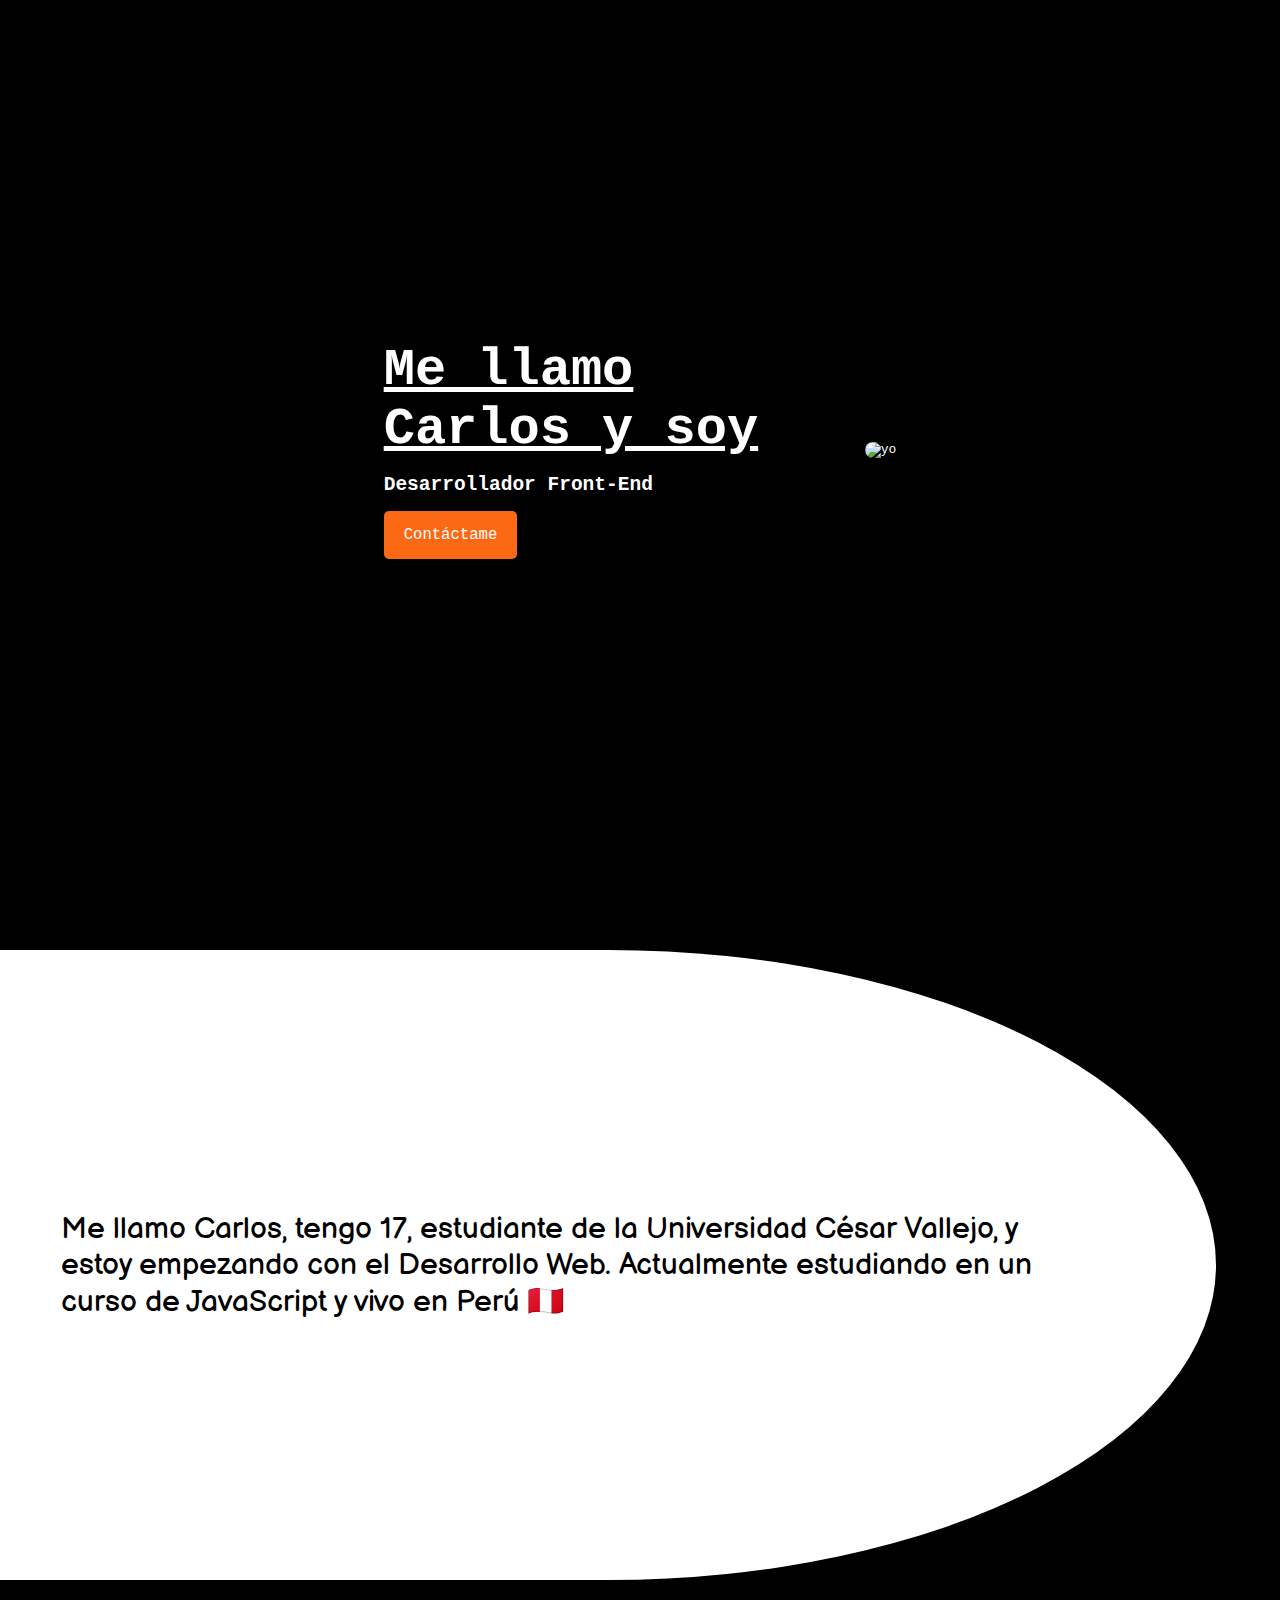
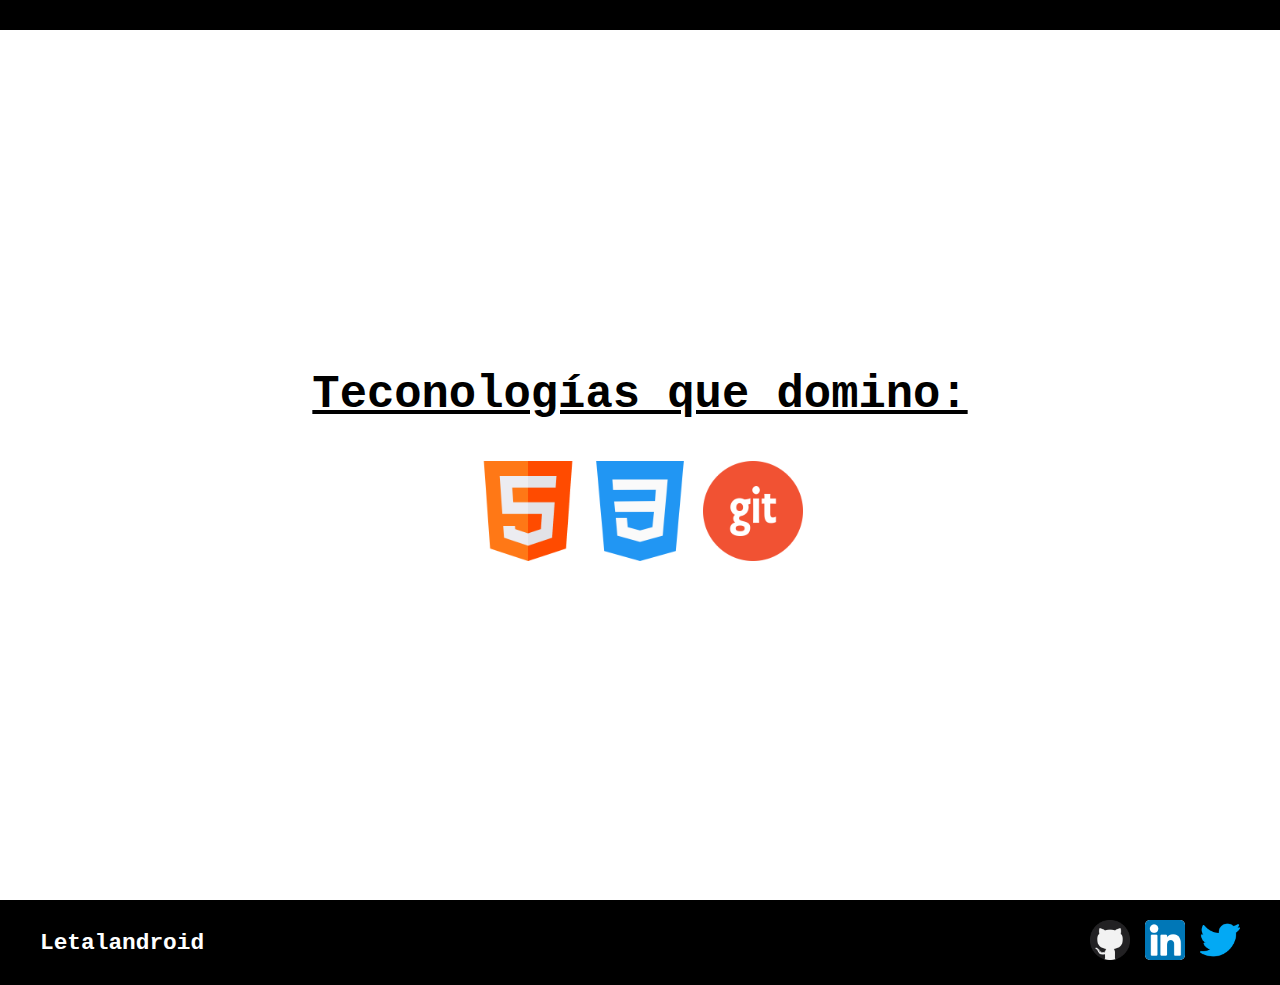
==== index.html @ f81e3a0b "Update 24-11-21" ====
<!DOCTYPE html>
<html lang="es">

<head>
  <title>Letalandroid</title>
  <meta charset="utf-8" />
  <meta property="og:title" content="Letalandroid | Home" />
  <meta property="og:description" content="Mi blog personal" />
  <meta property="og:type" content="Página web" />
  <meta property="og:url" content="https://www.letalandroid.ml" />
  <meta property="og:image" content="https://www.letalandroid.ml/src/background.jpg" />
  <link rel="stylesheet" href="css/styles.css" />
  <link rel="shortcut icon" href="src/img/logo.ico" type="image/x-icon">
  <!--Fuente para el párrafo!-->
  <link rel="preconnect" href="https://fonts.gstatic.com" />
  <link href="https://fonts.googleapis.com/css2?family=Balsamiq+Sans&display=swap" rel="stylesheet" />
  <meta name="viewport" content="width=device-width, initial-scale=1">
</head>

<body id="inicio">
  <header>
    <div class="header-h">
      <h1>Me llamo Carlos y soy</h1>
      <h2>Desarrollador Front-End</h2>
      <a class="btn" href="#redes">
        <input class="contact" type="button" value="Contáctame">
      </a>
    </div>
    <div class="yo-container">
      <img class="yo" src="src/img/yo 1-1.jpeg" alt="yo">
    </div>
  </header>
  <main>
    <section class="description">
      <p class="p">
        Me llamo Carlos, tengo 17, estudiante de la Universidad César Vallejo, y estoy empezando con el Desarrollo Web.
        Actualmente estudiando en un curso de JavaScript y vivo en Perú 🇵🇪
      </p>
    </section>
    <section class="tecnologies">
      <h2>Teconologías que domino:</h2>
      <div class="tecno-logos">
        <img src="src/img/logos/html.png" alt="html" title="HTML">
        <img src="src/img/logos/css.png" alt="css" title="CSS">
        <img src="src/img/logos/git.png" alt="git" title="GIT">
      </div>
    </section>
  </main>
  <footer id="redes">
    <h3>Letalandroid</h3>
    <div class="redes">
      <a href="https://github.com/Letalandroid" target="_blank">
        <img class="redes-logo" src="src/img/logos/github.png" alt="github">
      </a>
      <a href="https://www.linkedin.com/in/letalandroid/" target="_blank">
        <img class="redes-logo linkedin" src="src/img/logos/linkedin.png" alt="linkedin">
      </a>
      <a href="https://twitter.com/letalandroid" target="_blank">
        <img class="redes-logo" src="src/img/logos/twitter.png" alt="twitter">
      </a>
    </div>
  </footer>
</body>

</html>
---- css/styles.css ----
* {

  margin: 0;
  padding: 0;
  font-family: monospace;

}

html {
  scroll-behavior: smooth;
}

body {  
  background-color: #000;
}

header {
  width: 100%;
  height: 100vh;
  display: flex;
  justify-content: center;
  align-items: center;
  color: #fff;
}

.btn {
  width: 130px;
}

.btn input {
  padding: 15px 20px;
  font-size: 1.2em;
  border: none;
  border-radius: 5px;
  color: #fff;
  background-color: rgb(252, 105, 21);

}

.btn input:hover {
  cursor: pointer;
  background-color: rgba(252, 105, 21, .9);
}

h1 {
  font-size: 4em;
  text-decoration: underline;
}

h1, h2 {
  margin-bottom: 15px;
}

.header-h {
  width: 35em;
  display: flex;
  flex-direction: column;
  justify-content: space-between;
  margin-right: 2em;
}

.yo {
  width: 20em;
  border-radius: 10px;
}

.description {
  height: 70vh;
  margin: 50px 0;
  margin-right: 5%;
  display: flex;
  align-items: center;
  background-color: #fff;
  border-radius: 0 50% 50% 0;
}

.p {
  font-size: 30px;
  font-family: "Balsamiq Sans", "Cursive";
  width: 80%;
  margin-left: 5%;
}

.tecnologies {
  background-color: #fff;
  padding: 20px 0 40px 0;
  display: flex;
  flex-direction: column;
  justify-content: center;
  align-items: center;
  width: 100%;
  height: 90vh;
}

.tecnologies h2 {
  font-size: 3.5em;
  text-align: center;
  text-decoration: underline;
  margin: 20px 0 40px 0;
}

.tecno-logos {
  width: 25em;
  display: flex;
  justify-content: space-between;
}

.tecno-logos img {
  width: 100px;
}

footer {
    display: flex;
    justify-content: space-between;
    align-items: center;
    font-size: 1.5em;
    padding: 20px 40px;
    color: #fff;
}

.redes {
  width: 150px;
  display: flex;
  flex-wrap: wrap;
  justify-content: space-between;
}

.redes img {
  width: 40px;
}

.linkedin {
  background-color: #fff;
  border-radius: 5px;
}

@media (max-width: 770px) {

  header {
    flex-direction: column-reverse;
    margin-top: 20px;
  }

  .header-h {
    height: 60px;
    align-items: center;
    margin-top: 20px;
  }

  .header-h h1 {
    font-size: 2.2em;
  }

  .yo {
    width: 180px;
  }

  .p {
    font-size: 1.3em;
  }

}

@media (max-width: 460px) {

  .header-h {
    width: auto;
    margin-right: 0;
  }

  .header-h h1 {
    font-size: 2em;
  }

  .header-h h2 {
    font-size: 1.3em;
  }

  .tecnologies {
    font-size: .5em;
  }

  .yo {
    width: 10em;
  }

  .tecno-logos {
    justify-content: space-evenly;
  }

  .tecno-logos img {
    width: 70px;
  }

  footer {
    font-size: 1em;
  }

  .redes {
    width: 5.5em;
  }

  .redes img {
    width: 20px;
  }

}
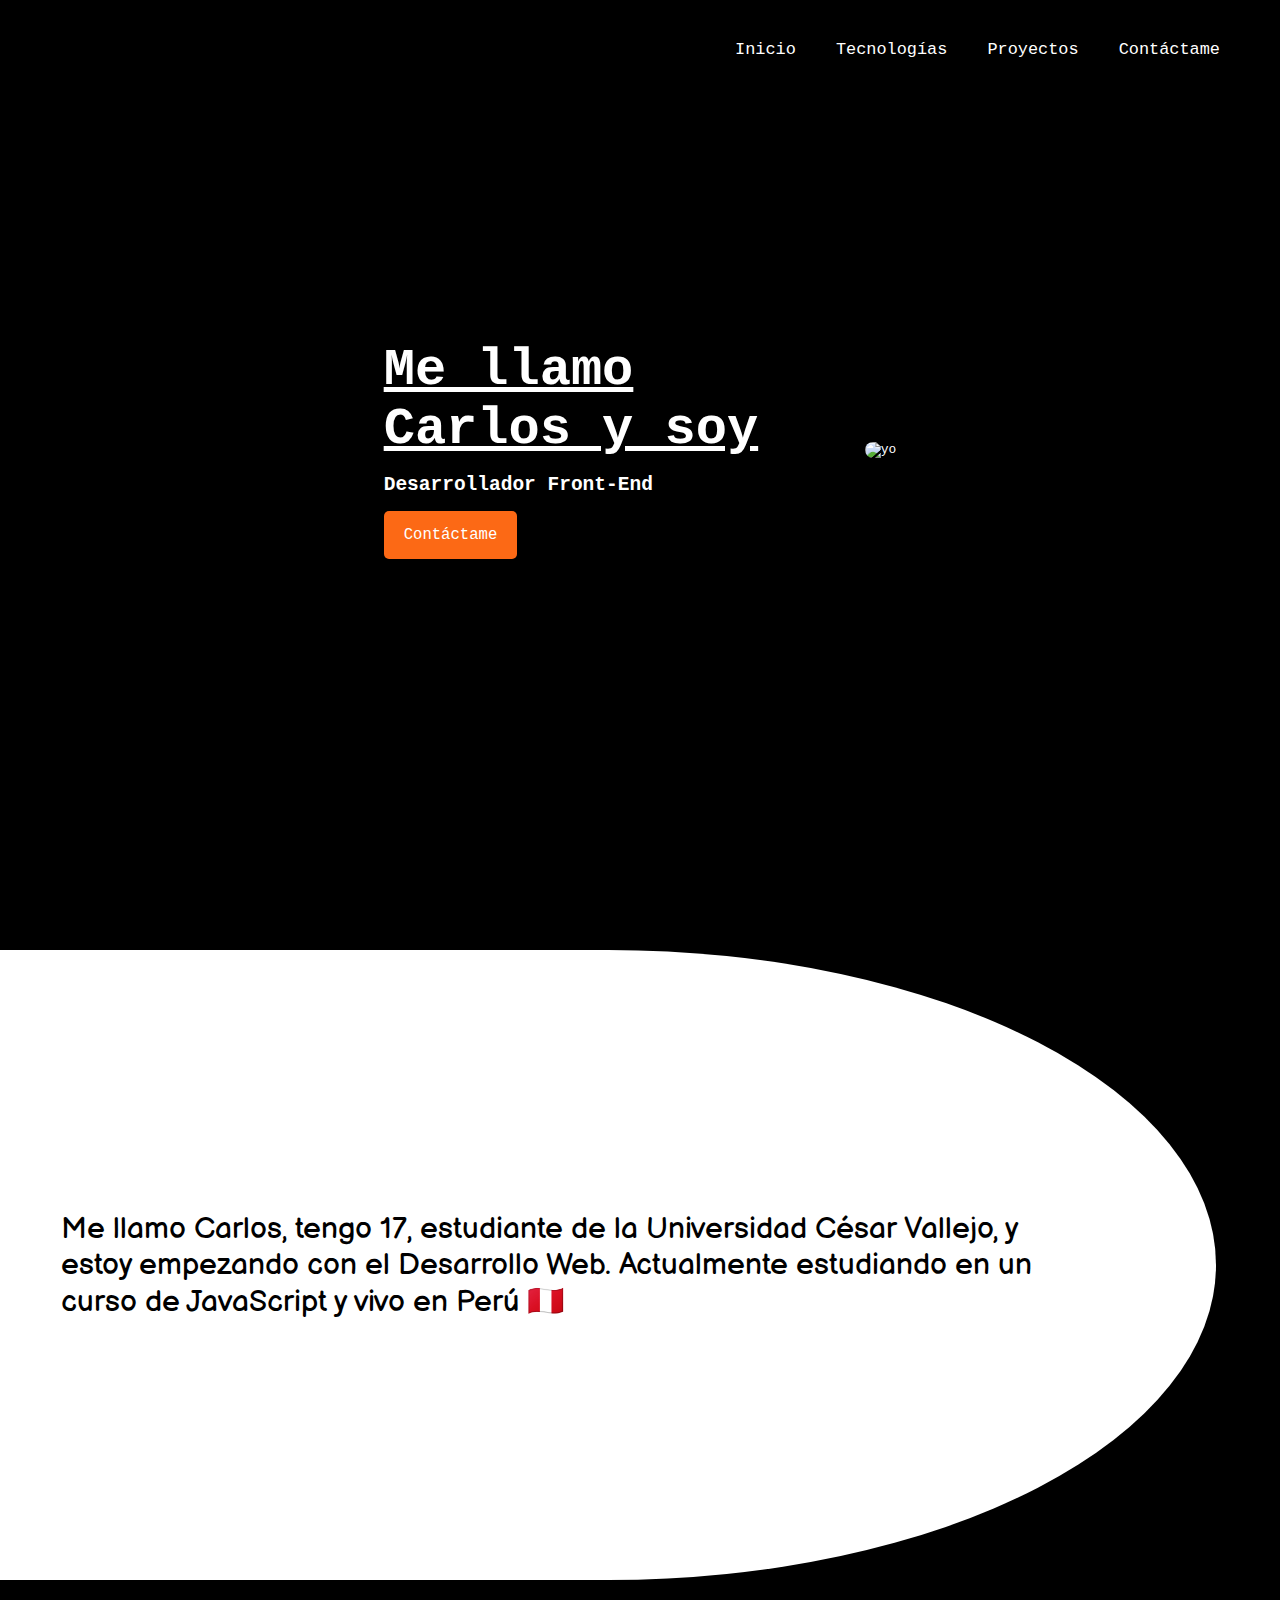
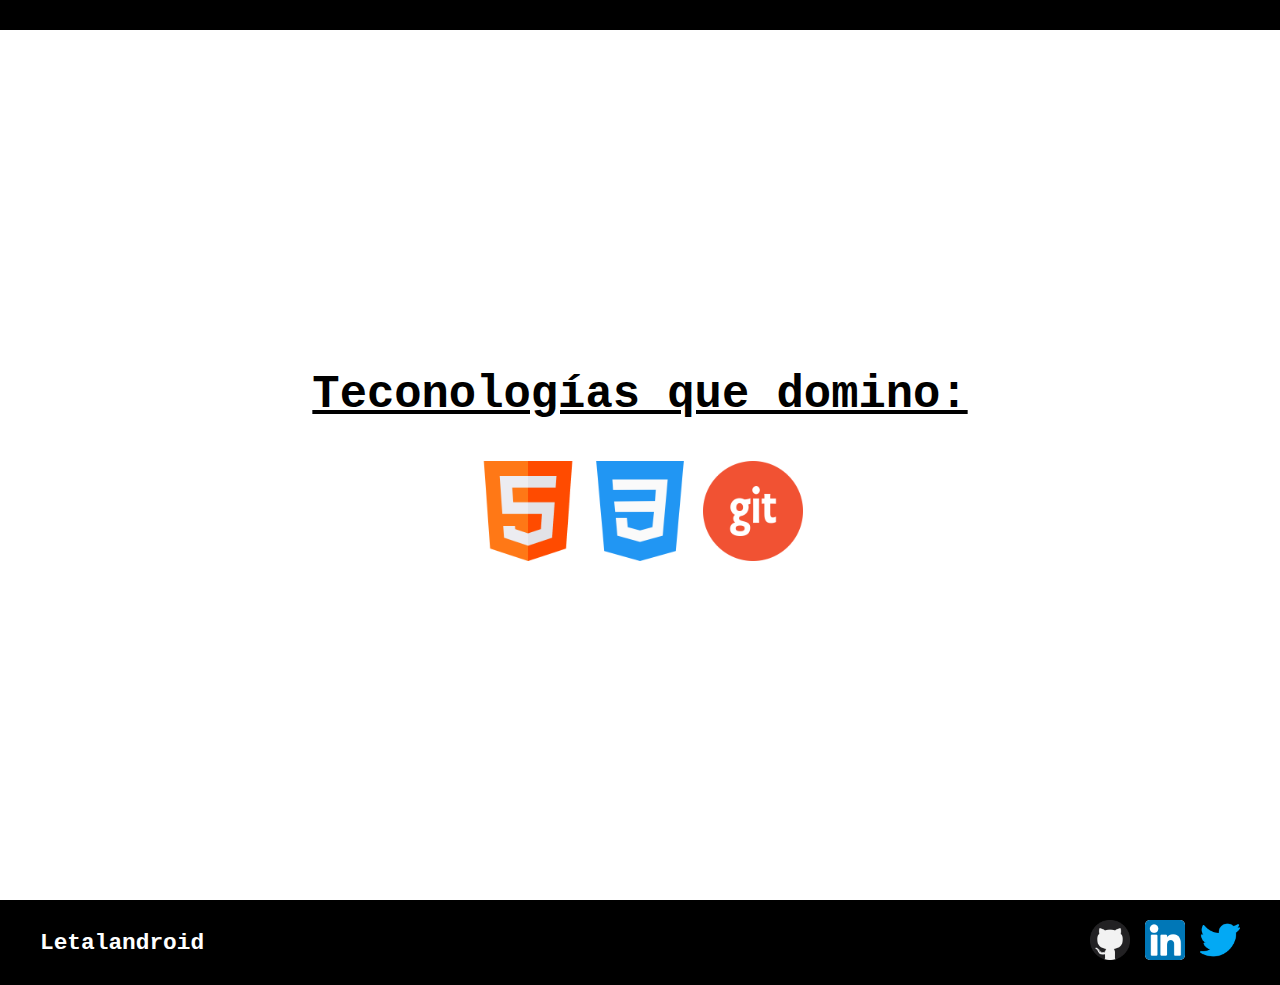
==== commit 63aca00f: "17-7-22/20-31" ====
--- a/index.html
+++ b/index.html
@@ -1,65 +1,116 @@
 <!DOCTYPE html>
 <html lang="es">
+  <head>
+    <!-- HTML Meta Tags -->
+    <title>Letalandroid | Home</title>
+    <meta name="description" content="Mi blog personal" />
 
-<head>
-  <title>Letalandroid</title>
-  <meta charset="utf-8" />
-  <meta property="og:title" content="Letalandroid | Home" />
-  <meta property="og:description" content="Mi blog personal" />
-  <meta property="og:type" content="Página web" />
-  <meta property="og:url" content="https://www.letalandroid.ml" />
-  <meta property="og:image" content="https://www.letalandroid.ml/src/background.jpg" />
-  <link rel="stylesheet" href="css/styles.css" />
-  <link rel="shortcut icon" href="src/img/logo.ico" type="image/x-icon">
-  <!--Fuente para el párrafo!-->
-  <link rel="preconnect" href="https://fonts.gstatic.com" />
-  <link href="https://fonts.googleapis.com/css2?family=Balsamiq+Sans&display=swap" rel="stylesheet" />
-  <meta name="viewport" content="width=device-width, initial-scale=1">
-</head>
+    <!-- Facebook Meta Tags -->
+    <meta property="og:url" content="https://www.letalandroid.ml/" />
+    <meta property="og:type" content="website" />
+    <meta property="og:title" content="Letalandroid | Home" />
+    <meta property="og:description" content="Mi blog personal" />
+    <meta
+      property="og:image"
+      content="https://www.letalandroid.ml/src/img/yo 1-1.jpeg"
+    />
 
-<body id="inicio">
-  <header>
-    <div class="header-h">
-      <h1>Me llamo Carlos y soy</h1>
-      <h2>Desarrollador Front-End</h2>
-      <a class="btn" href="#redes">
-        <input class="contact" type="button" value="Contáctame">
-      </a>
-    </div>
-    <div class="yo-container">
-      <img class="yo" src="src/img/yo 1-1.jpeg" alt="yo">
-    </div>
-  </header>
-  <main>
-    <section class="description">
-      <p class="p">
-        Me llamo Carlos, tengo 17, estudiante de la Universidad César Vallejo, y estoy empezando con el Desarrollo Web.
-        Actualmente estudiando en un curso de JavaScript y vivo en Perú 🇵🇪
-      </p>
-    </section>
-    <section class="tecnologies">
-      <h2>Teconologías que domino:</h2>
-      <div class="tecno-logos">
-        <img src="src/img/logos/html.png" alt="html" title="HTML">
-        <img src="src/img/logos/css.png" alt="css" title="CSS">
-        <img src="src/img/logos/git.png" alt="git" title="GIT">
+    <!-- Twitter Meta Tags -->
+    <meta
+      name="twitter:card"
+      content="https://www.letalandroid.ml/src/img/large_img.jpg"
+    />
+    <meta property="twitter:domain" content="letalandroid.ml" />
+    <meta property="twitter:url" content="https://www.letalandroid.ml/" />
+    <meta name="twitter:title" content="Letalandroid | Home" />
+    <meta name="twitter:description" content="Mi blog personal" />
+    <meta
+      name="twitter:image"
+      content="https://www.letalandroid.ml/src/img/yo 1-1.jpeg"
+    />
+
+    <link rel="stylesheet" href="src/css/styles.css" />
+    <link rel="shortcut icon" href="src/img/logo.ico" type="image/x-icon" />
+
+    <!--Fuente para el párrafo!-->
+    <link rel="preconnect" href="https://fonts.gstatic.com" />
+    <link
+      href="https://fonts.googleapis.com/css2?family=Balsamiq+Sans&display=swap"
+      rel="stylesheet"
+    />
+    <meta name="viewport" content="width=device-width, initial-scale=1" />
+    <script
+      src="https://kit.fontawesome.com/8b1c082df7.js"
+      crossorigin="anonymous"
+    ></script>
+  </head>
+
+  <body id="inicio">
+    <header>
+      <nav>
+        <li class="nav-menu">
+          <a id="menu" href="#"><em class="fas fa-bars"></em></a>
+          <input type="checkbox" id="menu-check">
+        </li>
+        <ul id="nav">
+          <li><a href="#inicio">Inicio</a></li>
+          <li><a href="#tecnologias">Tecnologías</a></li>
+          <li><a href="#proyectos">Proyectos</a></li>
+          <li><a href="#redes">Contáctame</a></li>
+        </ul>
+      </nav>
+    </header>
+    <main>
+      <div class="portada-container">
+        <div class="portada">
+          <h1>Me llamo Carlos y soy</h1>
+          <h2>Desarrollador Front-End</h2>
+          <a class="btn" href="#redes">
+            <input class="contact" type="button" value="Contáctame" />
+          </a>
+        </div>
+        <div class="yo-container">
+          <img class="yo" src="src/img/yo 1-1.jpeg" alt="yo" />
+        </div>
       </div>
-    </section>
-  </main>
-  <footer id="redes">
-    <h3>Letalandroid</h3>
-    <div class="redes">
-      <a href="https://github.com/Letalandroid" target="_blank">
-        <img class="redes-logo" src="src/img/logos/github.png" alt="github">
-      </a>
-      <a href="https://www.linkedin.com/in/letalandroid/" target="_blank">
-        <img class="redes-logo linkedin" src="src/img/logos/linkedin.png" alt="linkedin">
-      </a>
-      <a href="https://twitter.com/letalandroid" target="_blank">
-        <img class="redes-logo" src="src/img/logos/twitter.png" alt="twitter">
-      </a>
-    </div>
-  </footer>
-</body>
-
-</html>+      <section class="description">
+        <p class="p">
+          Me llamo Carlos, tengo 17, estudiante de la Universidad César Vallejo,
+          y estoy empezando con el Desarrollo Web. Actualmente estudiando en un
+          curso de JavaScript y vivo en Perú 🇵🇪
+        </p>
+      </section>
+      <section id="tecnologias" class="tecnologies">
+        <h2>Teconologías que domino:</h2>
+        <div class="tecno-logos">
+          <img src="src/img/logos/html.png" alt="html" title="HTML" />
+          <img src="src/img/logos/css.png" alt="css" title="CSS" />
+          <img src="src/img/logos/git.png" alt="git" title="GIT" />
+        </div>
+      </section>
+    </main>
+    <footer id="redes">
+      <h3>Letalandroid</h3>
+      <div class="redes">
+        <a href="https://github.com/Letalandroid" target="_blank">
+          <img class="redes-logo" src="src/img/logos/github.png" alt="github" />
+        </a>
+        <a href="https://www.linkedin.com/in/letalandroid/" target="_blank">
+          <img
+            class="redes-logo linkedin"
+            src="src/img/logos/linkedin.png"
+            alt="linkedin"
+          />
+        </a>
+        <a href="https://twitter.com/letalandroid" target="_blank">
+          <img
+            class="redes-logo"
+            src="src/img/logos/twitter.png"
+            alt="twitter"
+          />
+        </a>
+      </div>
+    </footer>
+    <script src="src/js/main.js"></script>
+  </body>
+</html>
--- a/src/css/styles.css
+++ b/src/css/styles.css
@@ -0,0 +1,285 @@
+* {
+  margin: 0;
+  padding: 0;
+  font-family: monospace;
+}
+
+html {
+  scroll-behavior: smooth;
+}
+
+body {
+  background-color: #000;
+}
+
+.portada-container {
+  width: 100%;
+  height: 100vh;
+  display: flex;
+  justify-content: center;
+  align-items: center;
+  color: #fff;
+}
+
+.btn {
+  width: 130px;
+}
+
+.btn input {
+  padding: 15px 20px;
+  font-size: 1.2em;
+  border: none;
+  border-radius: 5px;
+  color: #fff;
+  background-color: rgb(252, 105, 21);
+}
+
+.btn input:hover {
+  cursor: pointer;
+  background-color: rgba(252, 105, 21, 0.9);
+}
+
+h1 {
+  font-size: 4em;
+  text-decoration: underline;
+}
+
+h1,
+h2 {
+  margin-bottom: 15px;
+}
+
+.portada {
+  width: 35em;
+  display: flex;
+  flex-direction: column;
+  justify-content: space-between;
+  margin-right: 2em;
+}
+
+.yo {
+  width: 20em;
+  border-radius: 10px;
+}
+
+.description {
+  height: 70vh;
+  margin: 50px 5% 50px 0;
+  display: flex;
+  align-items: center;
+  background-color: #fff;
+  border-radius: 0 50% 50% 0;
+}
+
+.p {
+  font-size: 30px;
+  font-family: "Balsamiq Sans", "Cursive";
+  width: 80%;
+  margin-left: 5%;
+}
+
+.tecnologies {
+  background-color: #fff;
+  padding: 20px 0 40px 0;
+  display: flex;
+  flex-direction: column;
+  justify-content: center;
+  align-items: center;
+  width: 100%;
+  height: 90vh;
+}
+
+.tecnologies h2 {
+  font-size: 3.5em;
+  text-align: center;
+  text-decoration: underline;
+  margin: 20px 0 40px 0;
+}
+
+.tecno-logos {
+  width: 25em;
+  display: flex;
+  justify-content: space-between;
+}
+
+.tecno-logos img {
+  width: 100px;
+}
+
+footer {
+  display: flex;
+  justify-content: space-between;
+  align-items: center;
+  font-size: 1.5em;
+  padding: 20px 40px;
+  color: #fff;
+}
+
+.redes {
+  width: 150px;
+  display: flex;
+  flex-wrap: wrap;
+  justify-content: space-between;
+}
+
+.redes img {
+  width: 40px;
+}
+
+.linkedin {
+  background-color: #fff;
+  border-radius: 5px;
+}
+
+ul {
+  display: flex;
+  justify-content: end;
+  list-style: none;
+  margin: 40px;
+  padding: 0;
+}
+
+li a {
+  color: #fff;
+  text-decoration: none;
+  padding: 0 20px;
+  font-size: 1.3em;
+}
+
+li a:hover {
+  text-decoration: underline;
+}
+
+.nav-menu {
+  visibility: collapse;
+}
+
+#menu {
+  position: fixed;
+  z-index: 10;
+  top: 20px;
+  right: 20px;
+  font-size: 2em;
+  padding: 0;
+  margin: 0 10px;
+}
+
+#menu-check {
+  position: fixed;
+  z-index: 15;
+  top: 21px;
+  right: 29px;
+  width: 30px;
+  height: 30px;
+  opacity: 0;
+}
+
+header {
+  width: 100%;
+  height: 100px;
+  background-color: #000;
+  position: fixed;
+}
+
+nav {
+  display: flex;
+  justify-content: flex-end;
+  align-items: center;
+}
+
+@media (max-width: 770px) {
+  .portada-container {
+    flex-direction: column-reverse;
+  }
+
+  .portada {
+    align-items: center;
+    margin-top: 20px;
+  }
+
+  .portada h1 {
+    font-size: 2.2em;
+  }
+
+  .yo {
+    width: 180px;
+  }
+
+  .p {
+    font-size: 1.3em;
+  }
+}
+
+@media (max-width: 591px) {
+  .nav-menu {
+    visibility: visible;
+  }
+  nav li a {
+    color: #fff;
+    list-style: none;
+    font-size: 1em;
+  }
+  ul {
+    visibility: collapse;
+    flex-direction: column;
+    justify-content: center;
+    align-items: center;
+    position: absolute;
+    top: 0;
+    z-index: 5;
+    margin: 0;
+    height: 100vh;
+    width: 100%;
+    background-color: #000d;
+  }
+  ul li {
+    margin-bottom: 50px;
+    font-size: 2.5em;
+  }
+  .portada-container {
+    height: 100vh;
+  }
+}
+
+@media (max-width: 460px) {
+  .portada {
+    width: auto;
+    margin-right: 0;
+  }
+
+  .portada h1 {
+    font-size: 2em;
+  }
+
+  .portada h2 {
+    font-size: 1.3em;
+  }
+
+  .tecnologies {
+    font-size: 0.5em;
+  }
+
+  .yo {
+    width: 10em;
+  }
+
+  .tecno-logos {
+    justify-content: space-evenly;
+  }
+
+  .tecno-logos img {
+    width: 70px;
+  }
+
+  footer {
+    font-size: 1em;
+  }
+
+  .redes {
+    width: 5.5em;
+  }
+
+  .redes img {
+    width: 20px;
+  }
+}
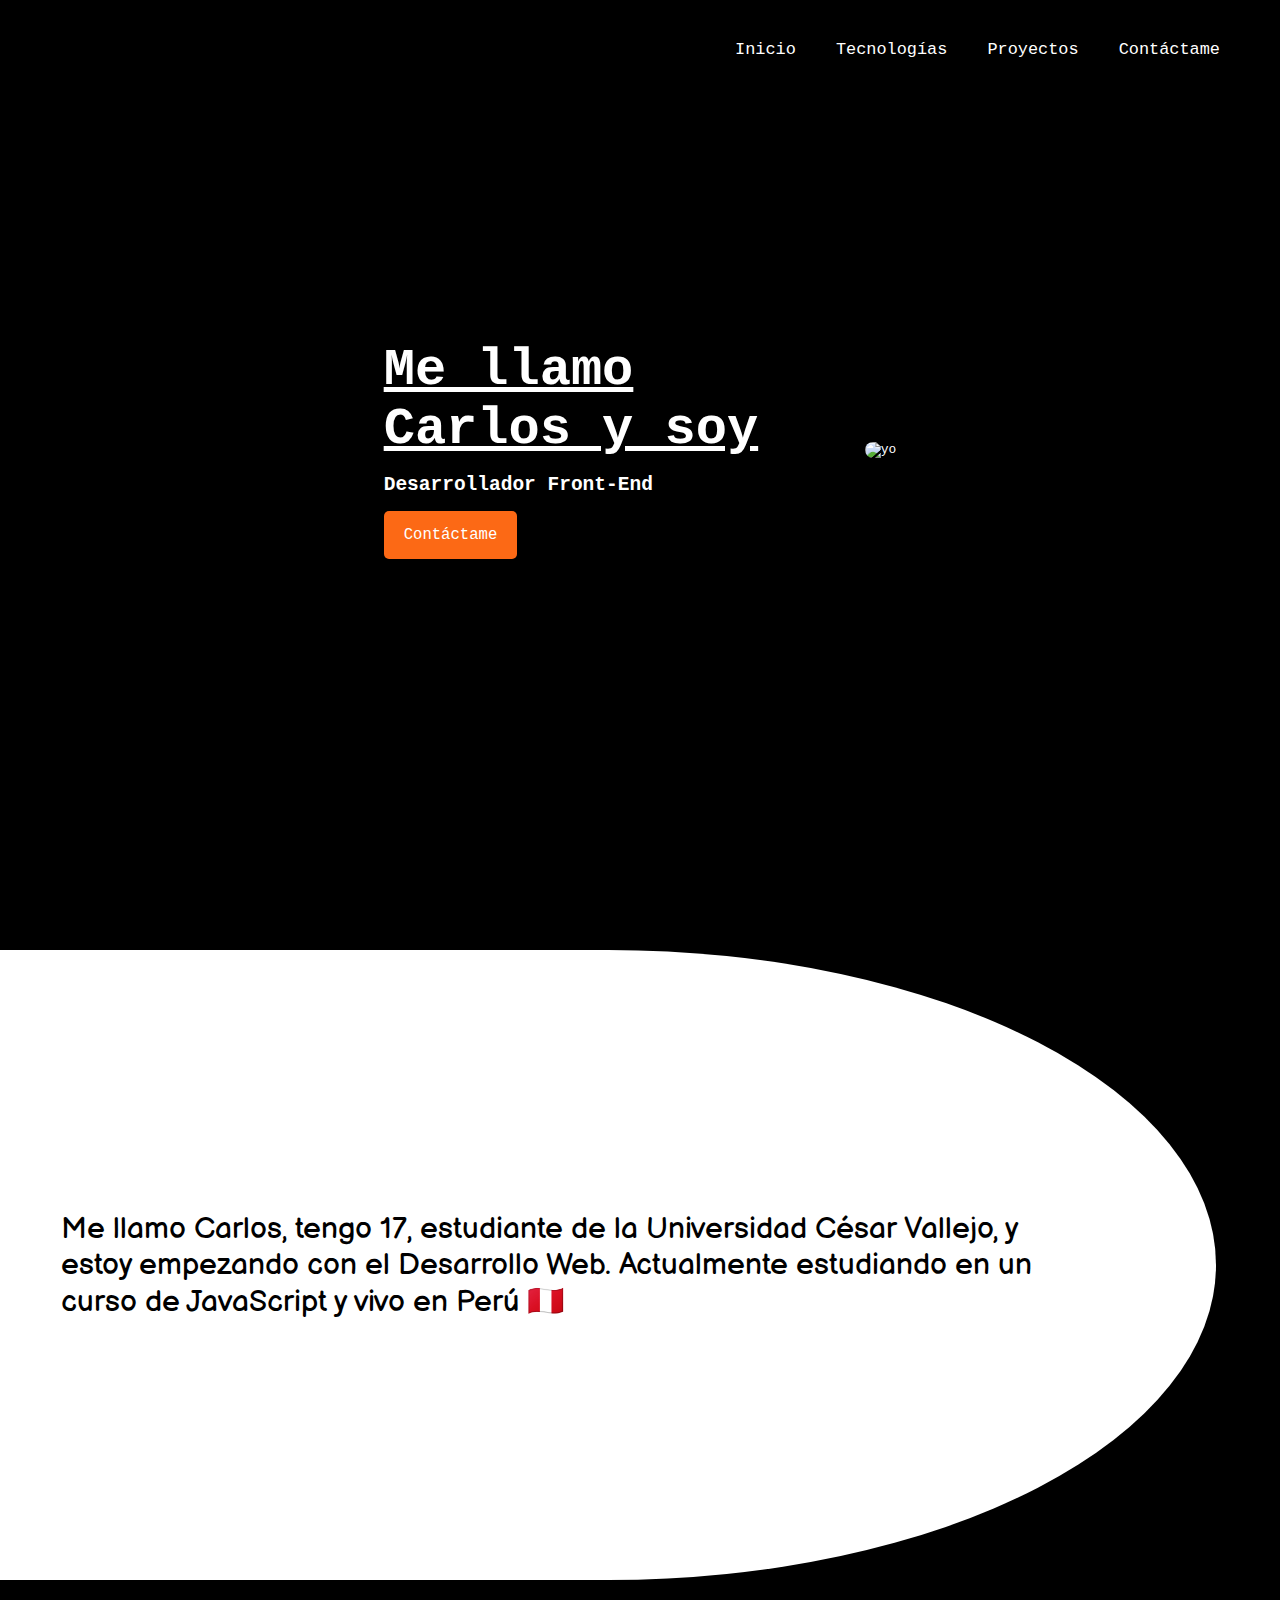
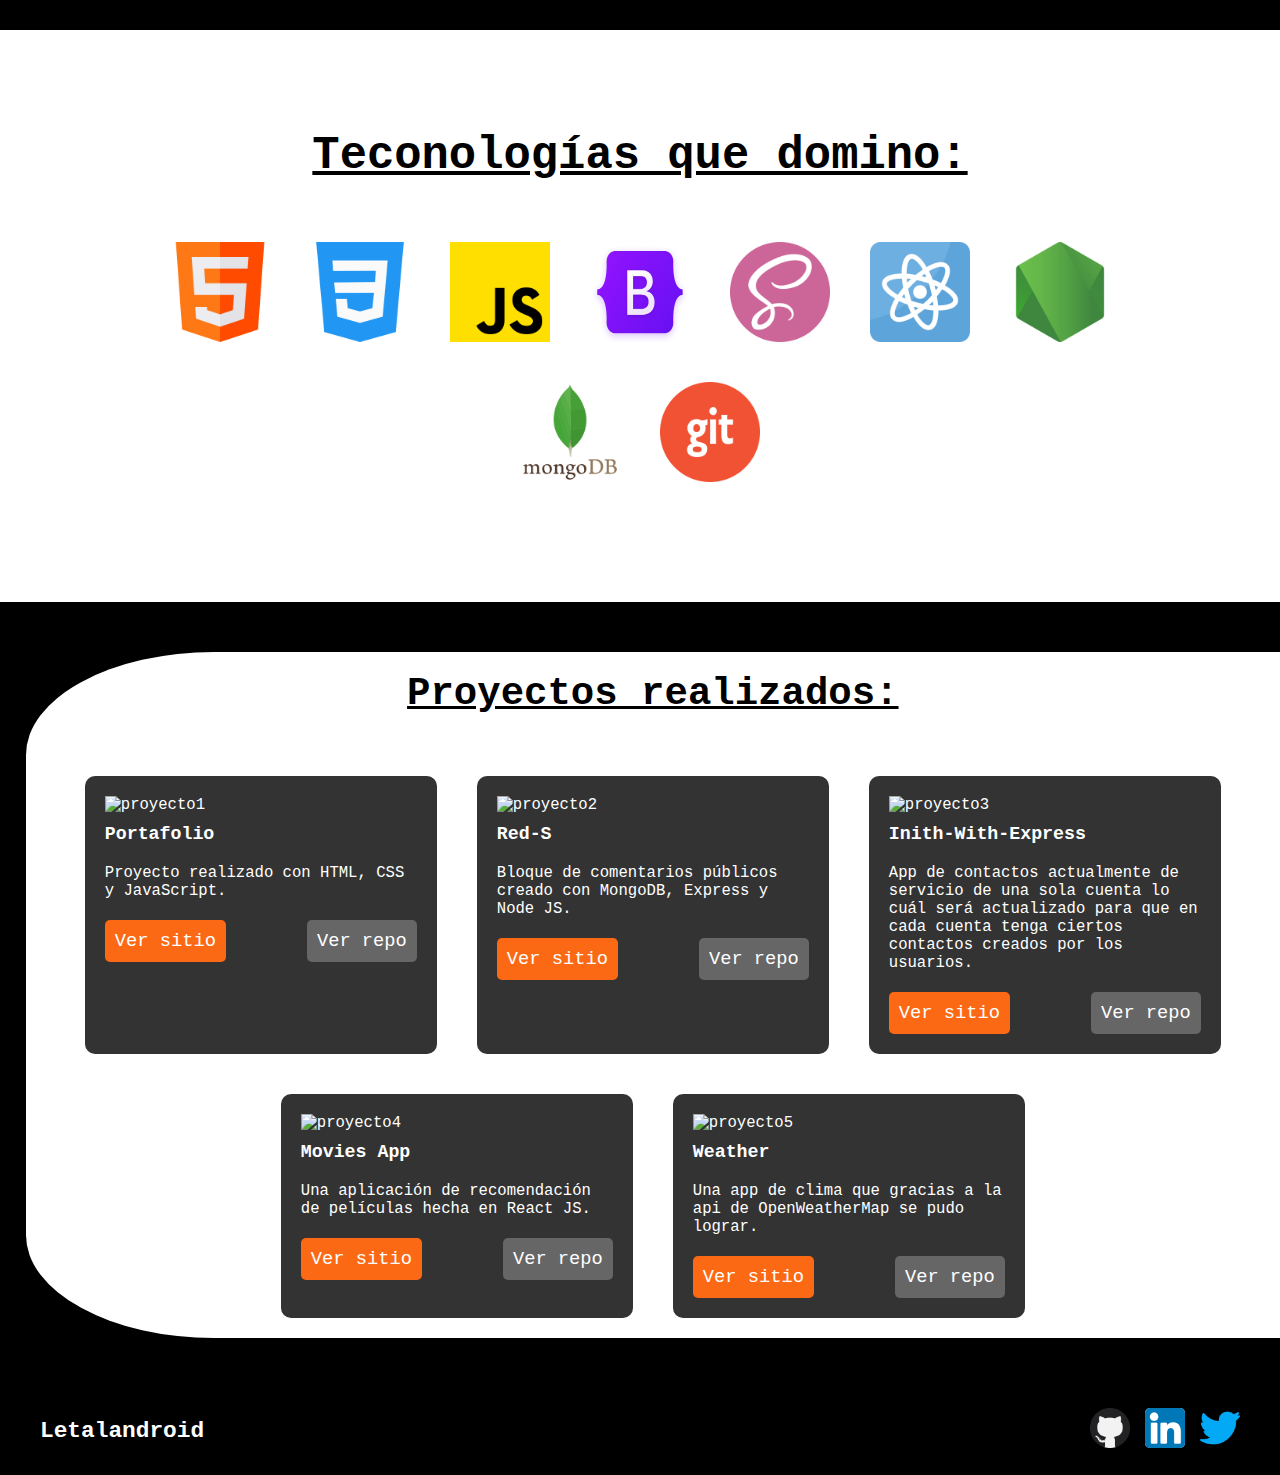
==== commit e84c9525: "20-7-22/9-14" ====
--- a/index.html
+++ b/index.html
@@ -12,7 +12,7 @@
     <meta property="og:description" content="Mi blog personal" />
     <meta
       property="og:image"
-      content="https://www.letalandroid.ml/src/img/yo 1-1.jpeg"
+      content="https://www.letalandroid.ml/src/img/yo1-1.jpeg"
     />
 
     <!-- Twitter Meta Tags -->
@@ -50,7 +50,7 @@
       <nav>
         <li class="nav-menu">
           <a id="menu" href="#"><em class="fas fa-bars"></em></a>
-          <input type="checkbox" id="menu-check">
+          <input type="checkbox" id="menu-check" />
         </li>
         <ul id="nav">
           <li><a href="#inicio">Inicio</a></li>
@@ -70,7 +70,7 @@
           </a>
         </div>
         <div class="yo-container">
-          <img class="yo" src="src/img/yo 1-1.jpeg" alt="yo" />
+          <img class="yo" src="src/img/yo1-1.jpeg" alt="yo" />
         </div>
       </div>
       <section class="description">
@@ -85,7 +85,123 @@
         <div class="tecno-logos">
           <img src="src/img/logos/html.png" alt="html" title="HTML" />
           <img src="src/img/logos/css.png" alt="css" title="CSS" />
+          <img src="src/img/logos/js.png" alt="git" title="JS" />
+          <img src="src/img/logos/boostrap.png" alt="git" title="BOOSTRAP" />
+          <img src="src/img/logos/sass.png" alt="git" title="SASS" />
+          <img src="src/img/logos/react.png" alt="git" title="REACT" />
+          <img src="src/img/logos/node-js.png" alt="git" title="NODE-JS" />
+          <img src="src/img/logos/mongodb.png" alt="git" title="MONGODB" />
           <img src="src/img/logos/git.png" alt="git" title="GIT" />
+        </div>
+      </section>
+      <section id="proyectos" class="proyects-container">
+        <h2>Proyectos realizados:</h2>
+        <div class="proyects">
+          <div class="proyect">
+            <img src="src/img/proyectos/proyecto1.png" alt="proyecto1" />
+            <h3>Portafolio</h3>
+            <p>Proyecto realizado con HTML, CSS y JavaScript.</p>
+            <div class="links">
+              <a
+                href="https://www.letalandroid.ml"
+                class="btn-site"
+                target="_blank"
+              >
+                <input type="button" value="Ver sitio" />
+              </a>
+              <a
+                href="https://github.com/Letalandroid/letalandroid.github.io"
+                class="btn-repo"
+                target="_blank"
+              >
+                <input type="button" value="Ver repo" />
+              </a>
+            </div>
+          </div>
+          <div class="proyect">
+            <img src="src/img/proyectos/proyecto2.png" alt="proyecto2" />
+            <h3>Red-S</h3>
+            <p>Bloque de comentarios públicos creado con MongoDB, Express y Node JS.</p>
+            <div class="links">
+              <a
+                href="https://red-s.vercel.app"
+                class="btn-site"
+                target="_blank"
+              >
+                <input type="button" value="Ver sitio" />
+              </a>
+              <a
+                href="https://github.com/Letalandroid/red-s"
+                class="btn-repo"
+                target="_blank"
+              >
+                <input type="button" value="Ver repo" />
+              </a>
+            </div>
+          </div>
+          <div class="proyect">
+            <img src="src/img/proyectos/proyecto3.png" alt="proyecto3" />
+            <h3>Inith-With-Express</h3>
+            <p>App de contactos actualmente de servicio de una sola cuenta lo cuál será actualizado para que en cada cuenta tenga ciertos contactos creados por los usuarios.</p>
+            <div class="links">
+              <a
+                href="https://init-with-express.vercel.app/"
+                class="btn-site"
+                target="_blank"
+              >
+                <input type="button" value="Ver sitio" />
+              </a>
+              <a
+                href="https://github.com/Letalandroid/init-with-express"
+                class="btn-repo"
+                target="_blank"
+              >
+                <input type="button" value="Ver repo" />
+              </a>
+            </div>
+          </div>
+          <div class="proyect">
+            <img src="src/img/proyectos/proyecto4.png" alt="proyecto4" />
+            <h3>Movies App</h3>
+            <p>Una aplicación de recomendación de películas hecha en React JS.</p>
+            <div class="links">
+              <a
+                href="https://movies-app-sigma-one.vercel.app/"
+                class="btn-site"
+                target="_blank"
+              >
+                <input type="button" value="Ver sitio" />
+              </a>
+              <a
+                href="https://github.com/Letalandroid/movies-app"
+                class="btn-repo"
+                target="_blank"
+              >
+                <input type="button" value="Ver repo" />
+              </a>
+            </div>
+          </div>
+          <div class="proyect">
+            <img src="src/img/proyectos/proyecto5.png" alt="proyecto5" />
+            <h3>Weather</h3>
+            <p>Una app de clima que gracias a la api de OpenWeatherMap se pudo lograr.</p>
+            <div class="links">
+              <a
+                href="https://www.letalandroid.ml/weather/"
+                class="btn-site"
+                target="_blank"
+              >
+                <input type="button" value="Ver sitio" />
+              </a>
+              <a
+                href="https://github.com/Letalandroid/weather"
+                class="btn-repo"
+                target="_blank"
+              >
+                <input type="button" value="Ver repo" />
+              </a>
+            </div>
+          </div>
         </div>
       </section>
     </main>
--- a/src/css/styles.css
+++ b/src/css/styles.css
@@ -25,7 +25,7 @@
   width: 130px;
 }
 
-.btn input {
+.btn input, .btn-site input, .btn-repo input {
   padding: 15px 20px;
   font-size: 1.2em;
   border: none;
@@ -80,13 +80,12 @@
 
 .tecnologies {
   background-color: #fff;
-  padding: 20px 0 40px 0;
+  padding: 80px 0 100px 0;
   display: flex;
   flex-direction: column;
   justify-content: center;
   align-items: center;
   width: 100%;
-  height: 90vh;
 }
 
 .tecnologies h2 {
@@ -97,12 +96,14 @@
 }
 
 .tecno-logos {
-  width: 25em;
-  display: flex;
-  justify-content: space-between;
+  width: 80%;
+  display: flex;
+  justify-content: center;
+  flex-wrap: wrap;
 }
 
 .tecno-logos img {
+  margin: 20px;
   width: 100px;
 }
 
@@ -185,6 +186,67 @@
   display: flex;
   justify-content: flex-end;
   align-items: center;
+}
+
+.proyects-container {
+  display: flex;
+  flex-direction: column;
+  margin: 50px 0 50px 2%;
+  display: flex;
+  justify-content: center;
+  align-items: center;
+  background-color: #fff;
+  border-radius: 15% 0 0 15%;
+}
+
+.proyects-container h2 {
+  font-size: 3em;
+  text-align: center;
+  text-decoration: underline;
+  margin: 20px 0 40px 0;
+}
+
+.proyects {
+  display: flex;
+  justify-content: center;
+  flex-wrap: wrap;
+  width: 100%;
+}
+
+.proyect {
+  width: 20em;
+  border-radius: 10px;
+  margin: 20px;
+  color: #fff;
+  background-color: #333;
+  padding: 20px;
+  font-size: 1.2em;
+}
+
+.proyect h3 {
+  margin-top: 10px
+}
+
+.proyect p {
+  margin: 20px 0;
+}
+
+.proyect img {
+  width: 100%;
+}
+
+.links {
+  display: flex;
+  justify-content: space-between;
+}
+
+.btn-site input, .btn-repo input {
+  cursor: pointer;
+  padding: 10px;
+}
+
+.btn-repo input {
+  background-color: #666;
 }
 
 @media (max-width: 770px) {
@@ -256,7 +318,11 @@
   }
 
   .tecnologies {
-    font-size: 0.5em;
+    font-size: .5em;
+  }
+
+  .proyects-container h2 {
+    font-size: 1.7em;
   }
 
   .yo {
@@ -267,10 +333,6 @@
     justify-content: space-evenly;
   }
 
-  .tecno-logos img {
-    width: 70px;
-  }
-
   footer {
     font-size: 1em;
   }
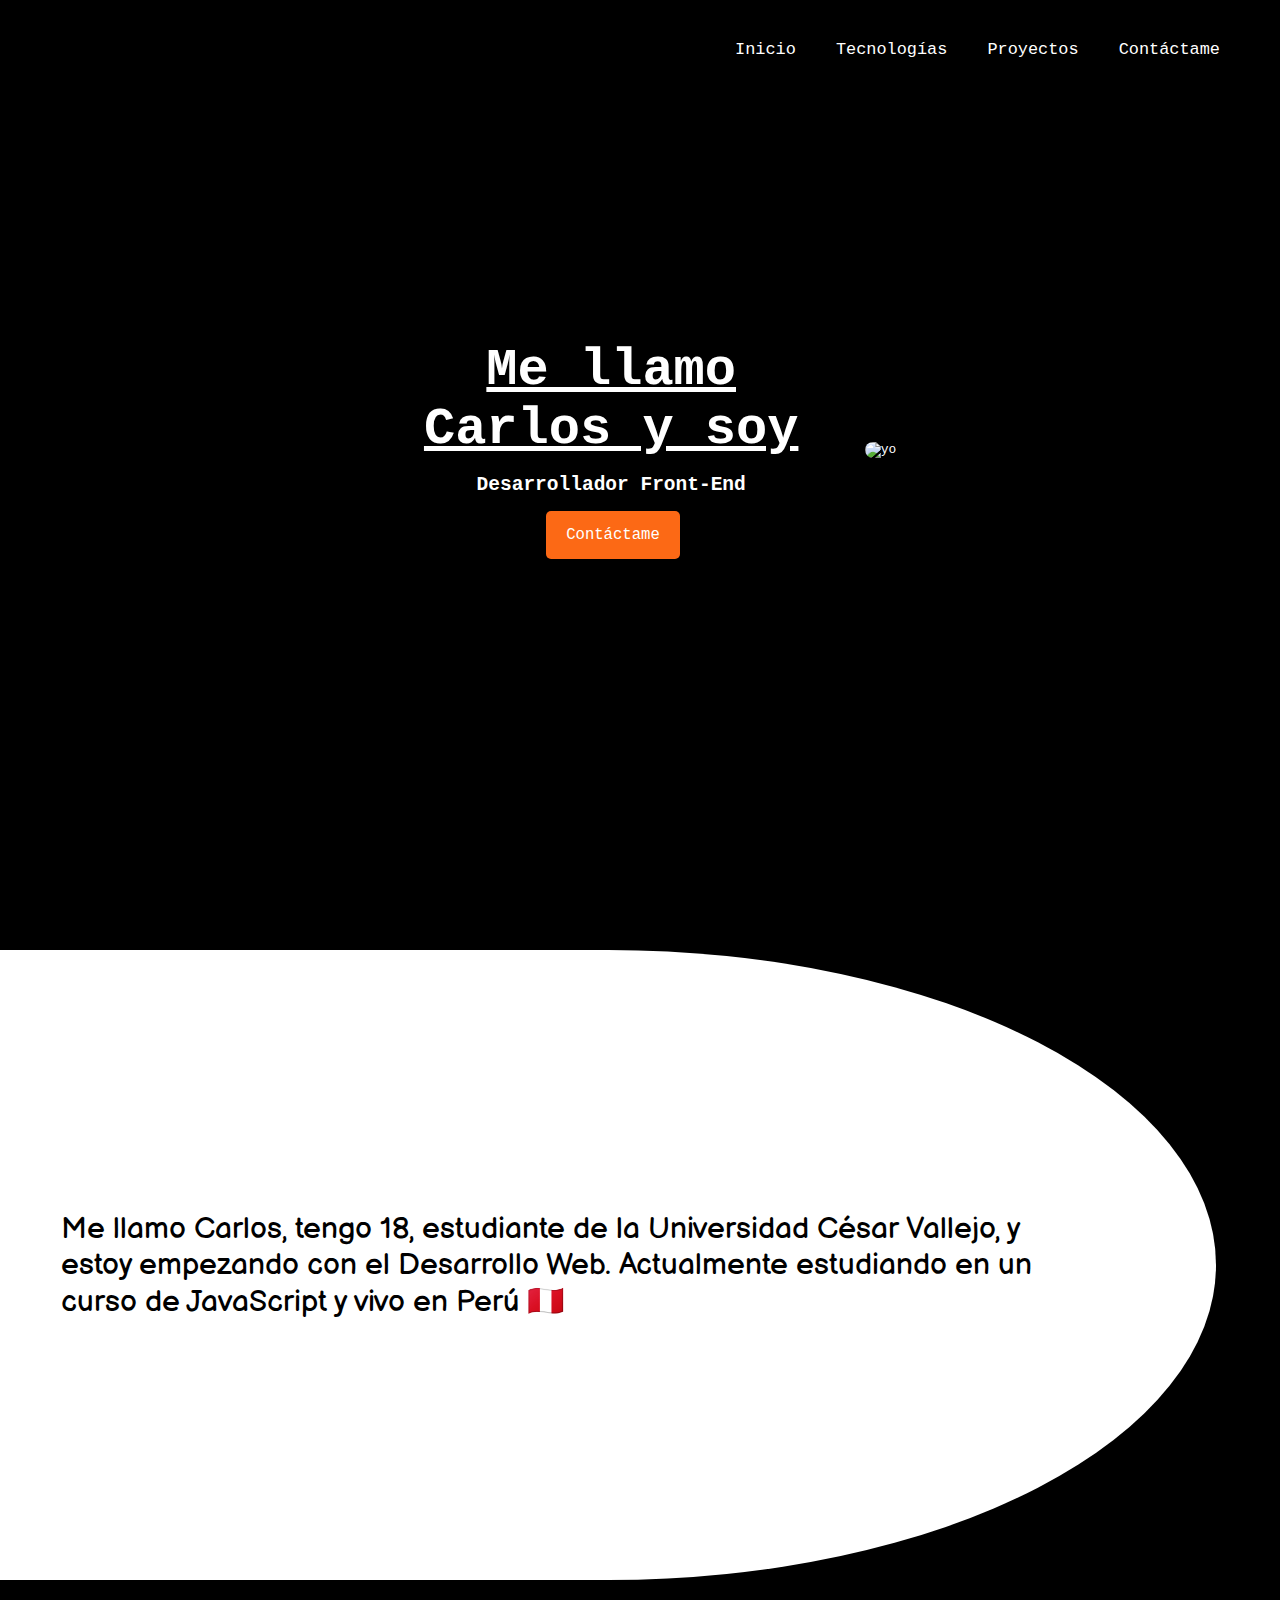
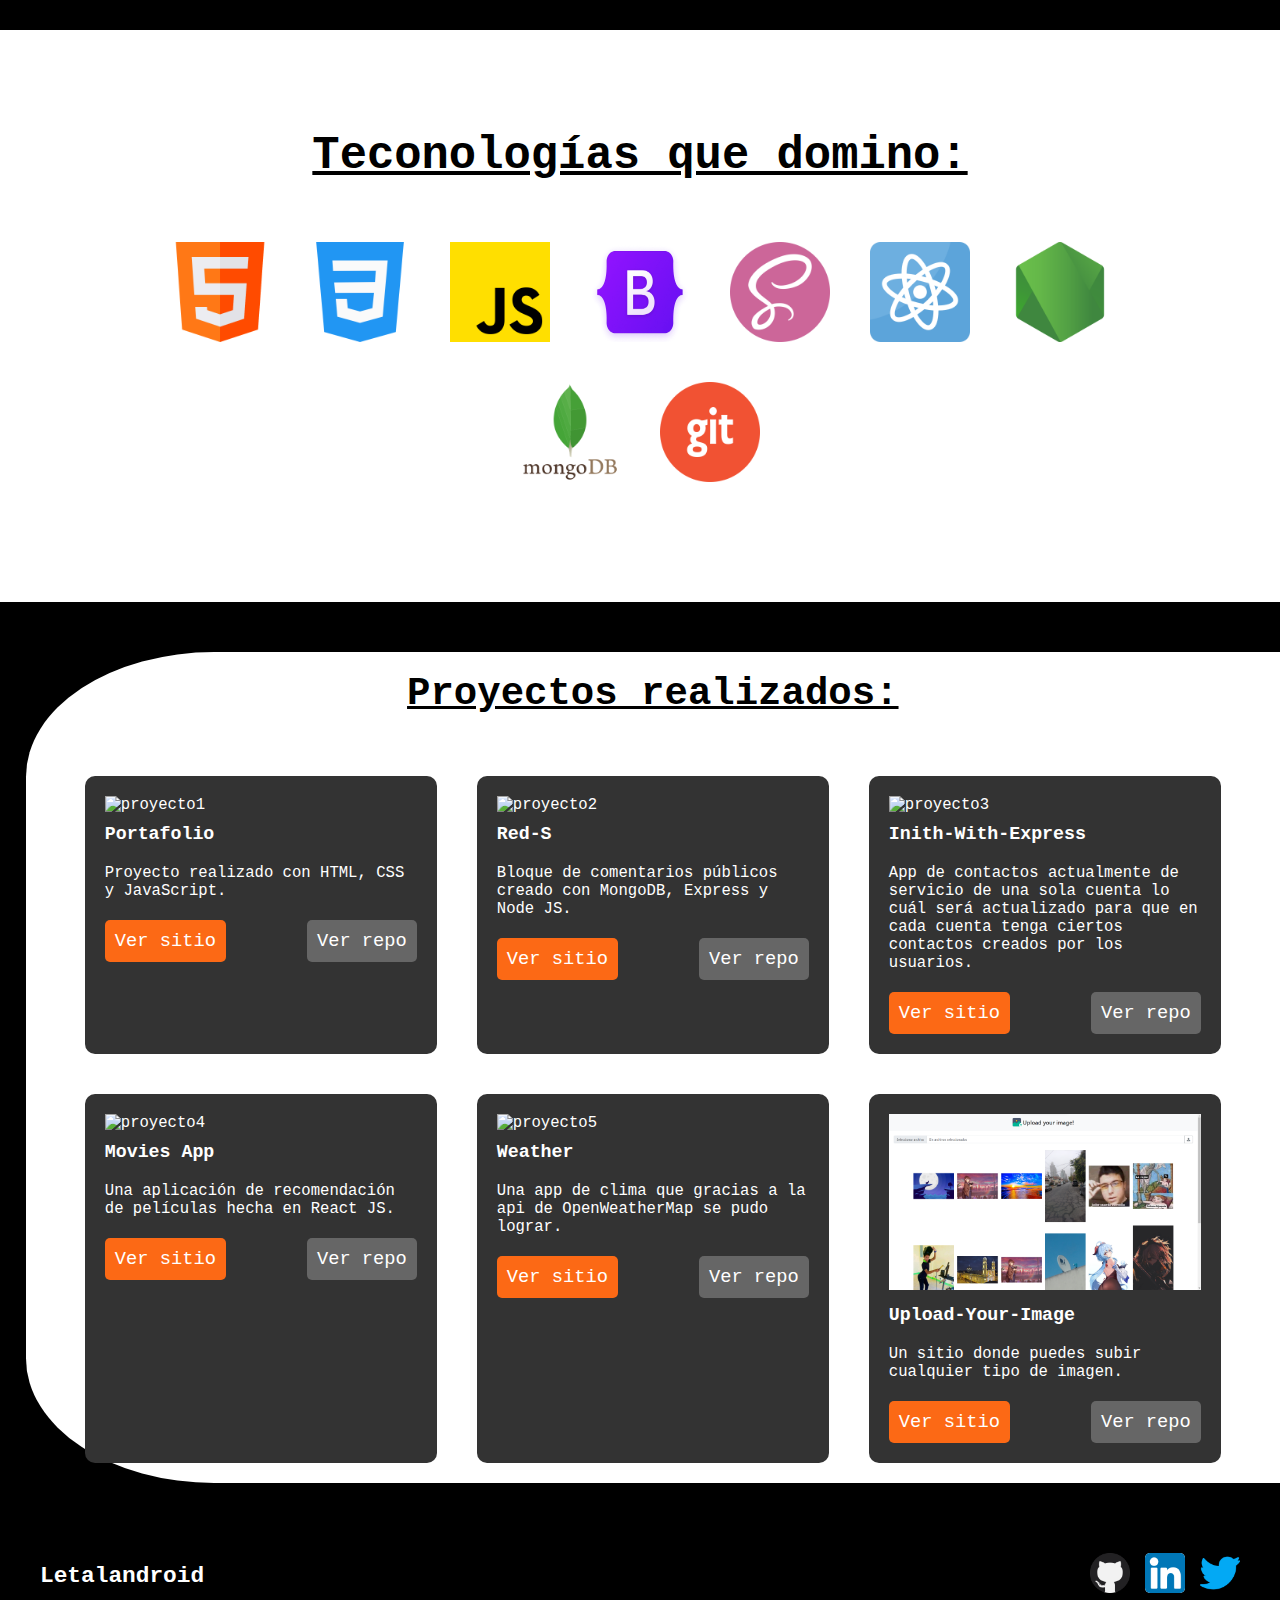
==== commit 71218e4d: "31-7-22/14-40" ====
--- a/index.html
+++ b/index.html
@@ -75,7 +75,7 @@
       </div>
       <section class="description">
         <p class="p">
-          Me llamo Carlos, tengo 17, estudiante de la Universidad César Vallejo,
+          Me llamo Carlos, tengo 18, estudiante de la Universidad César Vallejo,
           y estoy empezando con el Desarrollo Web. Actualmente estudiando en un
           curso de JavaScript y vivo en Perú 🇵🇪
         </p>
@@ -195,6 +195,27 @@
               </a>
               <a
                 href="https://github.com/Letalandroid/weather"
+                class="btn-repo"
+                target="_blank"
+              >
+                <input type="button" value="Ver repo" />
+              </a>
+            </div>
+          </div>
+          <div class="proyect">
+            <img src="src/img/proyectos/proyecto6.png" alt="proyecto3" />
+            <h3>Upload-Your-Image</h3>
+            <p>Un sitio donde puedes subir cualquier tipo de imagen.</p>
+            <div class="links">
+              <a
+                href="https://upload-your-image.vercel.app/"
+                class="btn-site"
+                target="_blank"
+              >
+                <input type="button" value="Ver sitio" />
+              </a>
+              <a
+                href="https://github.com/Letalandroid/upload-your-image"
                 class="btn-repo"
                 target="_blank"
               >
--- a/src/css/styles.css
+++ b/src/css/styles.css
@@ -54,7 +54,9 @@
   display: flex;
   flex-direction: column;
   justify-content: space-between;
+  align-items: center;
   margin-right: 2em;
+  text-align: center;
 }
 
 .yo {
@@ -282,17 +284,17 @@
     font-size: 1em;
   }
   ul {
-    visibility: collapse;
     flex-direction: column;
     justify-content: center;
     align-items: center;
     position: absolute;
-    top: 0;
+    top: -100vh;
     z-index: 5;
     margin: 0;
     height: 100vh;
     width: 100%;
     background-color: #000d;
+    transition: top .5s;
   }
   ul li {
     margin-bottom: 50px;
